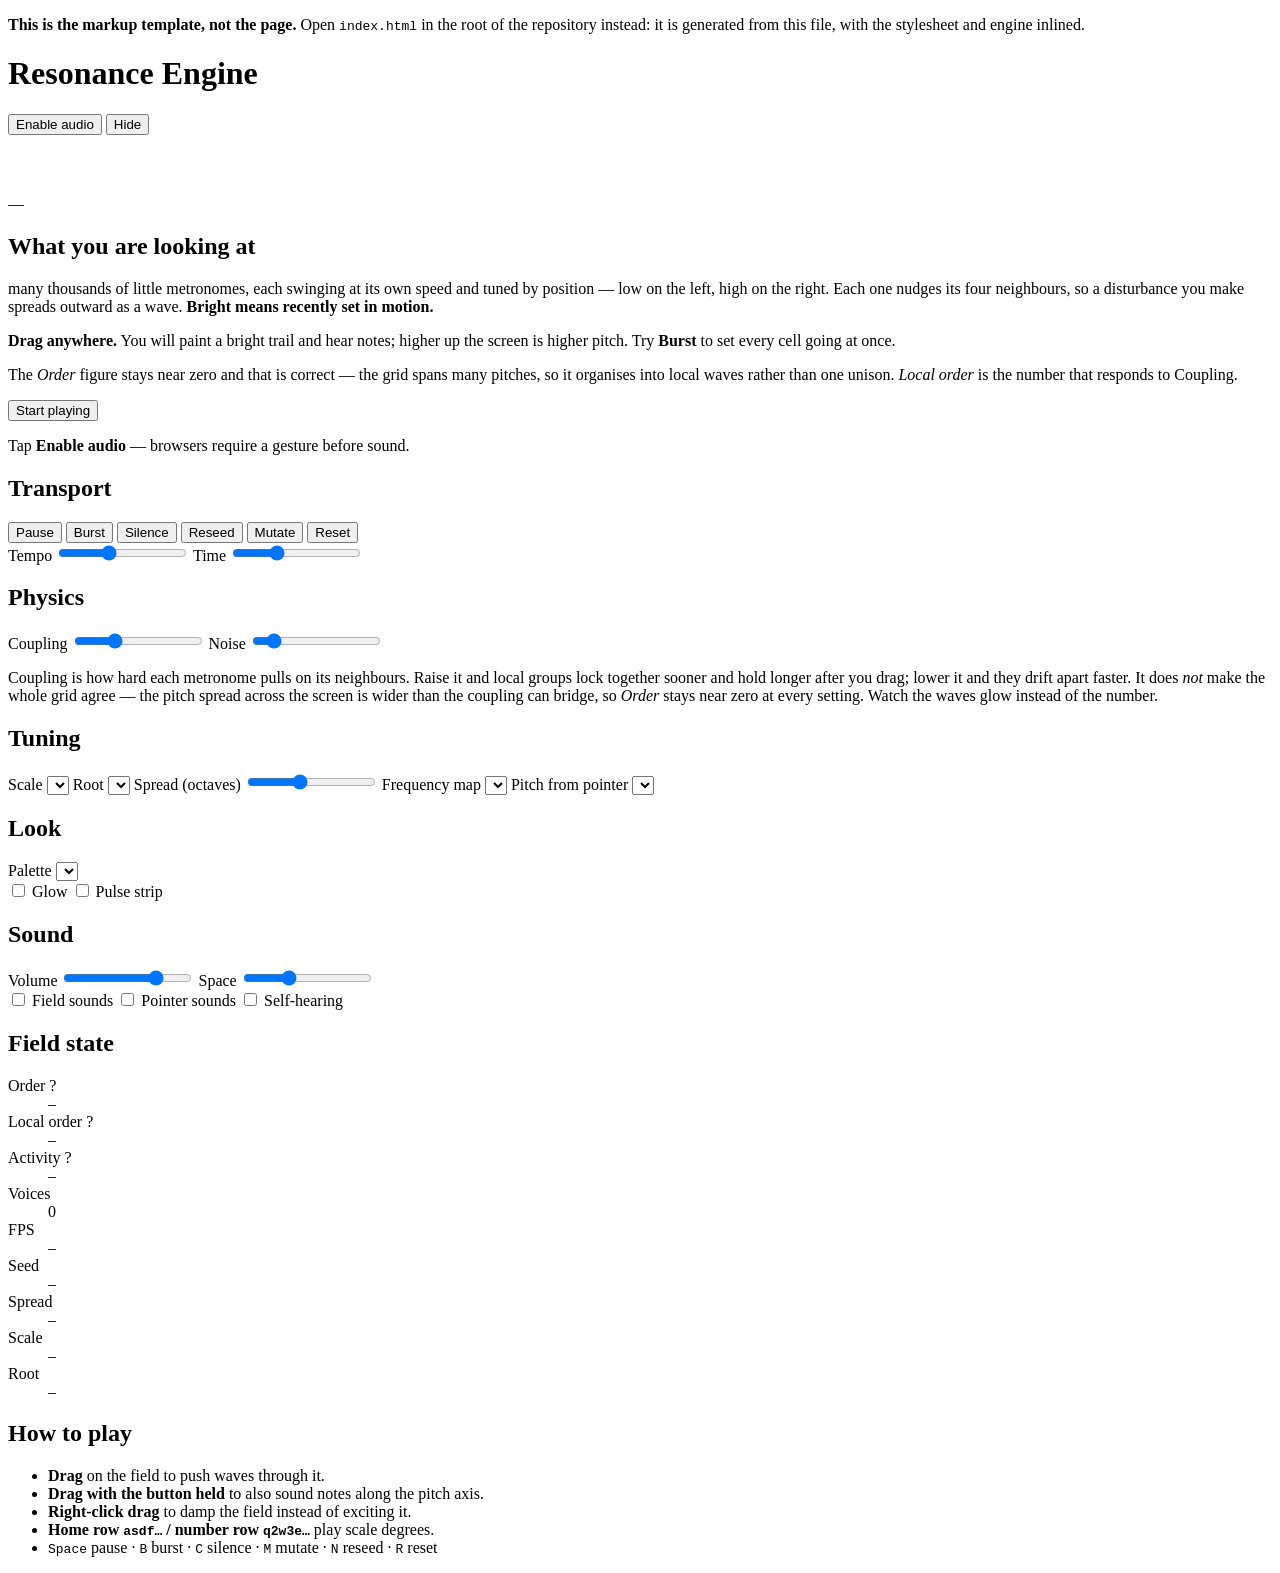
==== src/page.template.html @ 0908d09f "resonance-engine: say what the simulation actually does Three claims in the copy and the markup that" ====
<!doctype html>
<html lang="en">
<head>
<meta charset="utf-8">
<meta name="viewport" content="width=device-width, initial-scale=1, viewport-fit=cover">
<meta name="theme-color" content="#05060c">
<title>Resonance Engine — conduct a field of coupled oscillators</title>
<!--
  THIS IS NOT A PAGE. It is the markup that tools/build-standalone.mjs compiles
  into `index.html` at the root of this repo -- which is the file to open.

  Opened on its own this looks broken rather than unfinished: its stylesheet and
  module are relative paths that resolve to nothing from here, so it paints
  unstyled controls around a dead canvas and logs no error at all. A preview pane
  that follows a link to any *.html makes that mistake silently, which is why the
  name carries "template" and why a visible notice is emitted below.
-->
<meta name="description" content="A toroidal field of coupled oscillators that synchronises into waves and plays what it does.">
<link rel="stylesheet" href="styles.css">
</head>
<body>
<!--
  Visible only when opened directly, which is the interesting case. styles.css
  hides it with a `display:none` rule; if that stylesheet has not loaded then
  neither has the rule, so the notice shows. No script involved, so it works
  before and entirely independently of the engine -- and the built page inlines
  the stylesheet, where the rule takes effect and removes it without a trace.
-->
<p class="not-a-page">
  <strong>This is the markup template, not the page.</strong>
  Open <code>index.html</code> in the root of the repository instead: it is
  generated from this file, with the stylesheet and engine inlined.
</p>
<div id="app">
  <header role="banner">
    <h1>Resonance <span>Engine</span></h1>
    <button id="b-audio" class="primary">Enable audio</button>
    <button id="b-panel" aria-expanded="true" aria-controls="panel">Hide</button>
  </header>

  <main>
    <div id="stage" role="main" aria-label="Oscillator field">
      <!-- width/height are a placeholder only: setupCanvasSize() derives the real
      backing-store size from the element CSS box at boot, so the grid adapts to
      the viewport instead of being upscaled from a fixed lattice. updateFieldLabel()
      then writes the true oscillator count into the aria-label. -->
      <canvas id="field" width="84" height="56" role="img"
        aria-label="Field of coupled oscillators. Bright areas are cells recently set in motion; the pattern drifts and organises on its own. Drag to conduct waves and play notes."></canvas>
      <div id="pulses" aria-hidden="true"></div>
      <output id="note-readout" aria-live="polite" aria-atomic="true"><span id="v-note">—</span></output>
      <!--
        The field itself is a canvas and cannot be explored, so the state panel
        is announced instead. Updated at a tenth of the frame rate on purpose:
        at 60 Hz a live region is unreadable noise, which is worse than nothing.
      -->
      <p id="sr-state" class="sr-only" role="status" aria-live="polite"></p>
      <div id="intro" role="dialog" aria-labelledby="intro-title" aria-describedby="intro-body">
        <h2 id="intro-title">What you are looking at</h2>
        <p id="intro-body">
          <span id="field-count">many thousands</span> of little metronomes, each
          swinging at its own speed and tuned by position — low on the left, high on
          the right. Each one nudges its four neighbours, so a disturbance you make
          spreads outward as a wave.
          <strong>Bright means recently set in motion.</strong>
        </p>
        <p>
          <strong>Drag anywhere.</strong> You will paint a bright trail and hear
          notes; higher up the screen is higher pitch. Try
          <strong>Burst</strong> to set every cell going at once.
        </p>
        <p class="intro-note">
          The <em>Order</em> figure stays near zero and that is correct — the grid
          spans many pitches, so it organises into local waves rather than one
          unison. <em>Local order</em> is the number that responds to Coupling.
        </p>
        <button id="b-intro" class="primary">Start playing</button>
      </div>
      <div id="hints">
        <p id="audio-hint">Tap <strong>Enable audio</strong> — browsers require a gesture before sound.</p>
        <p id="touch-hint" hidden>Drag to conduct · tap <strong>Hide</strong> for a full-size field</p>
      </div>
    </div>

    <aside id="panel" data-collapsed="false" aria-label="Controls">
      <section>
        <h2>Transport</h2>
        <div class="buttons">
          <button id="b-play">Pause</button>
          <button id="b-burst">Burst</button>
          <button id="b-clear">Silence</button>
          <button id="b-seed">Reseed</button>
          <button id="b-mutate">Mutate</button>
          <button id="b-reset">Reset</button>
        </div>
        <label>Tempo <output id="v-c-tempo"></output>
          <input id="c-tempo" type="range" min="40" max="200" step="1" value="100">
        </label>
        <label>Time <output id="v-c-speed"></output>
          <input id="c-speed" type="range" min="0.05" max="3" step="0.05" value="1">
        </label>
      </section>

      <section>
        <h2>Physics</h2>
        <label>Coupling <output id="v-c-coupling"></output>
          <input id="c-coupling" type="range" min="0" max="40" step="0.5" value="12">
        </label>
        <label>Noise <output id="v-c-noise"></output>
          <input id="c-noise" type="range" min="0" max="0.4" step="0.005" value="0.05">
        </label>
        <p class="hint">Coupling is how hard each metronome pulls on its neighbours. Raise it and local groups lock together sooner and hold longer after you drag; lower it and they drift apart faster. It does <em>not</em> make the whole grid agree — the pitch spread across the screen is wider than the coupling can bridge, so <em>Order</em> stays near zero at every setting. Watch the waves glow instead of the number.</p>
      </section>

      <section>
        <h2>Tuning</h2>
        <label>Scale
          <select id="c-scale"></select>
        </label>
        <label>Root
          <select id="c-root"></select>
        </label>
        <label>Spread (octaves) <output id="v-c-octaves"></output>
          <input id="c-octaves" type="range" min="1" max="6" step="0.5" value="3">
        </label>
        <label>Frequency map
          <select id="c-map"></select>
        </label>
        <label>Pitch from pointer
          <select id="c-play"></select>
        </label>
      </section>

      <section>
        <h2>Look</h2>
        <label>Palette
          <select id="c-palette"></select>
        </label>
        <div class="toggles">
          <label><input id="c-trails" type="checkbox"> Glow</label>
          <label><input id="c-waveform" type="checkbox"> Pulse strip</label>
        </div>
      </section>

      <section>
        <h2>Sound</h2>
        <label>Volume <output id="v-c-volume"></output>
          <input id="c-volume" type="range" min="0" max="1" step="0.01" value="0.75">
        </label>
        <label>Space <output id="v-c-space"></output>
          <input id="c-space" type="range" min="0" max="1" step="0.01" value="0.34">
        </label>
        <div class="toggles">
          <label><input id="c-auto" type="checkbox"> Field sounds</label>
          <label><input id="c-pointer" type="checkbox"> Pointer sounds</label>
          <label><input id="c-selfhear" type="checkbox"> Self-hearing</label>
        </div>
      </section>

      <section>
        <h2>Field state</h2>
        <dl class="stats">
          <dt>Order <r title="Kuramoto order parameter for the whole grid: 1 = locked, 0 = incoherent. Stays near zero here by design — the grid spans many pitches, so it organises into local waves rather than global unison.">?</r></dt><dd id="v-order">–</dd>
          <dt>Local order <r title="Synchrony within 7x7 neighbourhoods, averaged. This is the number coupling moves: the grid organises locally into waves and domains rather than as a whole.">?</r></dt><dd id="v-local">–</dd>
          <dt>Activity <r title="Share of cells still carrying energy from being conducted. Zero at rest: it responds to dragging the field, not to time passing.">?</r></dt><dd id="v-activity">–</dd>
          <dt>Voices</dt><dd id="v-voices">0</dd>
          <dt>FPS</dt><dd id="v-fps">–</dd>
          <dt>Seed</dt><dd id="v-seed">–</dd>
          <dt>Spread</dt><dd id="v-spread">–</dd>
          <dt>Scale</dt><dd id="v-scale">–</dd>
          <dt>Root</dt><dd id="v-root">–</dd>
        </dl>
      </section>

      <section id="help">
        <h2>How to play</h2>
        <ul>
          <li><strong>Drag</strong> on the field to push waves through it.</li>
          <li><strong>Drag with the button held</strong> to also sound notes along the pitch axis.</li>
          <li><strong>Right-click drag</strong> to damp the field instead of exciting it.</li>
          <li><strong>Home row <code>asdf…</code> / number row <code>q2w3e…</code></strong> play scale degrees.</li>
          <li><kbd>Space</kbd> pause · <kbd>B</kbd> burst · <kbd>C</kbd> silence · <kbd>M</kbd> mutate · <kbd>N</kbd> reseed · <kbd>R</kbd> reset</li>
        </ul>
      </section>
    </aside>
  </main>
</div>
<script type="module" src="src/main.js"></script>
</body>
</html>
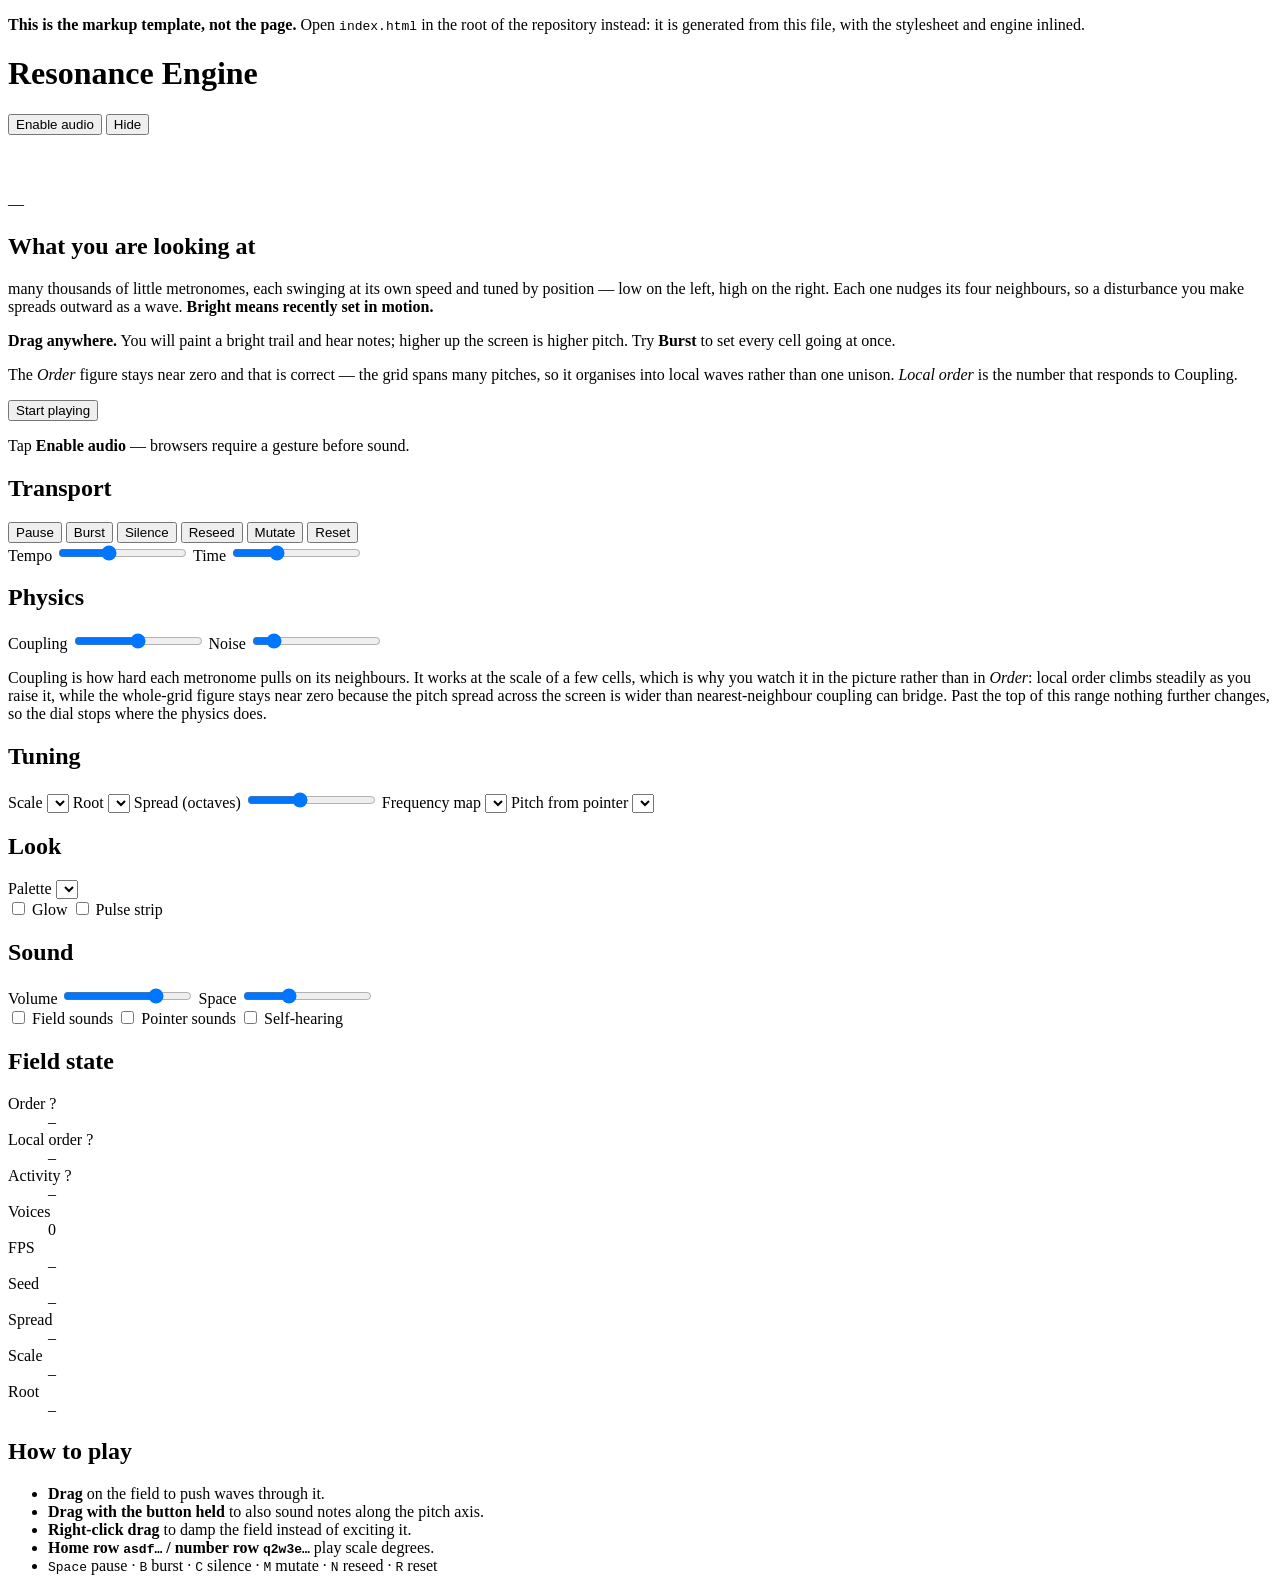
==== commit 1ae92bd4: "resonance-engine: stop the coupling dial at 24, where the physics stops The slider ran 0..40 but the" ====
--- a/src/page.template.html
+++ b/src/page.template.html
@@ -103,12 +103,12 @@
       <section>
         <h2>Physics</h2>
         <label>Coupling <output id="v-c-coupling"></output>
-          <input id="c-coupling" type="range" min="0" max="40" step="0.5" value="12">
+          <input id="c-coupling" type="range" min="0" max="24" step="0.5" value="12">
         </label>
         <label>Noise <output id="v-c-noise"></output>
           <input id="c-noise" type="range" min="0" max="0.4" step="0.005" value="0.05">
         </label>
-        <p class="hint">Coupling is how hard each metronome pulls on its neighbours. Raise it and local groups lock together sooner and hold longer after you drag; lower it and they drift apart faster. It does <em>not</em> make the whole grid agree — the pitch spread across the screen is wider than the coupling can bridge, so <em>Order</em> stays near zero at every setting. Watch the waves glow instead of the number.</p>
+        <p class="hint">Coupling is how hard each metronome pulls on its neighbours. It works at the scale of a few cells, which is why you watch it in the picture rather than in <em>Order</em>: local order climbs steadily as you raise it, while the whole-grid figure stays near zero because the pitch spread across the screen is wider than nearest-neighbour coupling can bridge. Past the top of this range nothing further changes, so the dial stops where the physics does.</p>
       </section>
 
       <section>
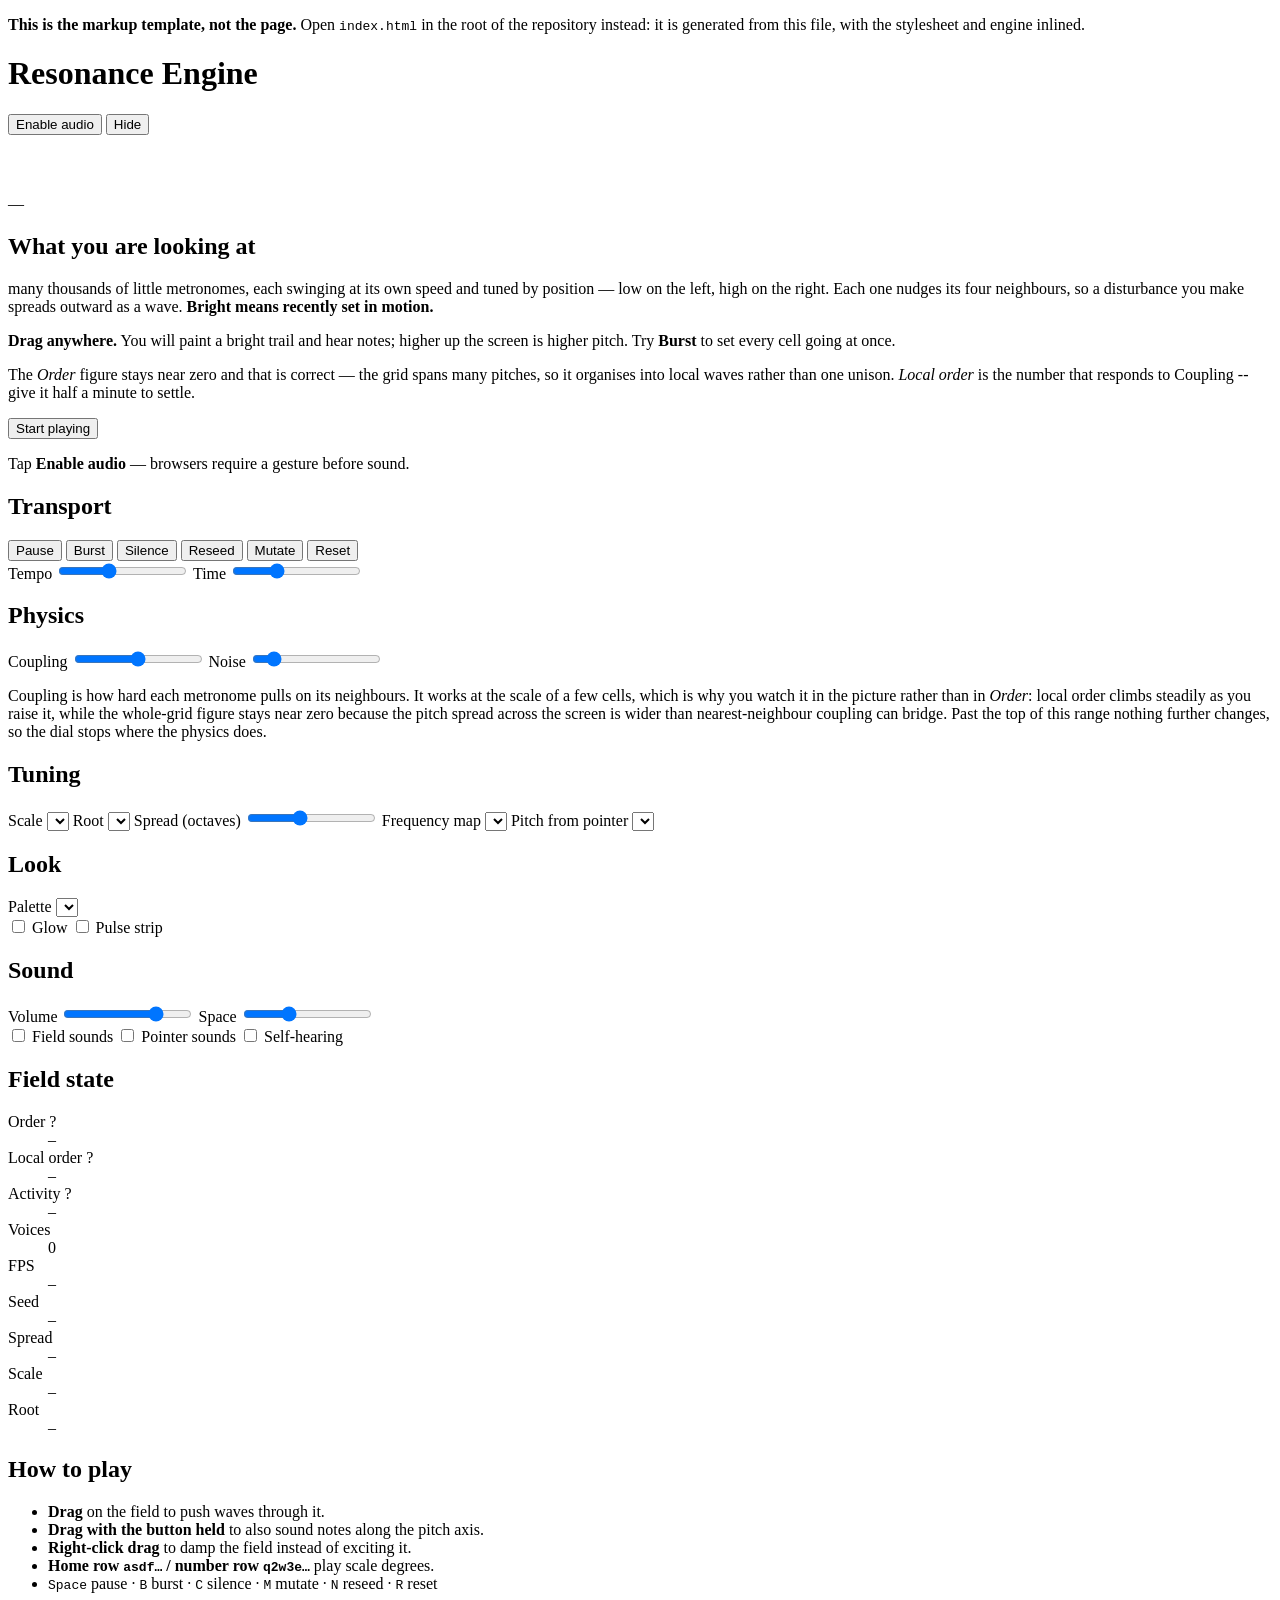
==== commit a7b02873: "resonance-engine: state how long coupling takes to show up The intro and the README both tell a visi" ====
--- a/src/page.template.html
+++ b/src/page.template.html
@@ -71,7 +71,7 @@
         <p class="intro-note">
           The <em>Order</em> figure stays near zero and that is correct — the grid
           spans many pitches, so it organises into local waves rather than one
-          unison. <em>Local order</em> is the number that responds to Coupling.
+          unison. <em>Local order</em> is the number that responds to Coupling -- give it half a minute to settle.
         </p>
         <button id="b-intro" class="primary">Start playing</button>
       </div>
@@ -160,7 +160,7 @@
         <h2>Field state</h2>
         <dl class="stats">
           <dt>Order <r title="Kuramoto order parameter for the whole grid: 1 = locked, 0 = incoherent. Stays near zero here by design — the grid spans many pitches, so it organises into local waves rather than global unison.">?</r></dt><dd id="v-order">–</dd>
-          <dt>Local order <r title="Synchrony within 7x7 neighbourhoods, averaged. This is the number coupling moves: the grid organises locally into waves and domains rather than as a whole.">?</r></dt><dd id="v-local">–</dd>
+          <dt>Local order <r title="Synchrony within 7x7 neighbourhoods, averaged. This is the number coupling moves, over roughly twenty seconds: the grid organises locally into waves and domains rather than as a whole.">?</r></dt><dd id="v-local">–</dd>
           <dt>Activity <r title="Share of cells still carrying energy from being conducted. Zero at rest: it responds to dragging the field, not to time passing.">?</r></dt><dd id="v-activity">–</dd>
           <dt>Voices</dt><dd id="v-voices">0</dd>
           <dt>FPS</dt><dd id="v-fps">–</dd>
